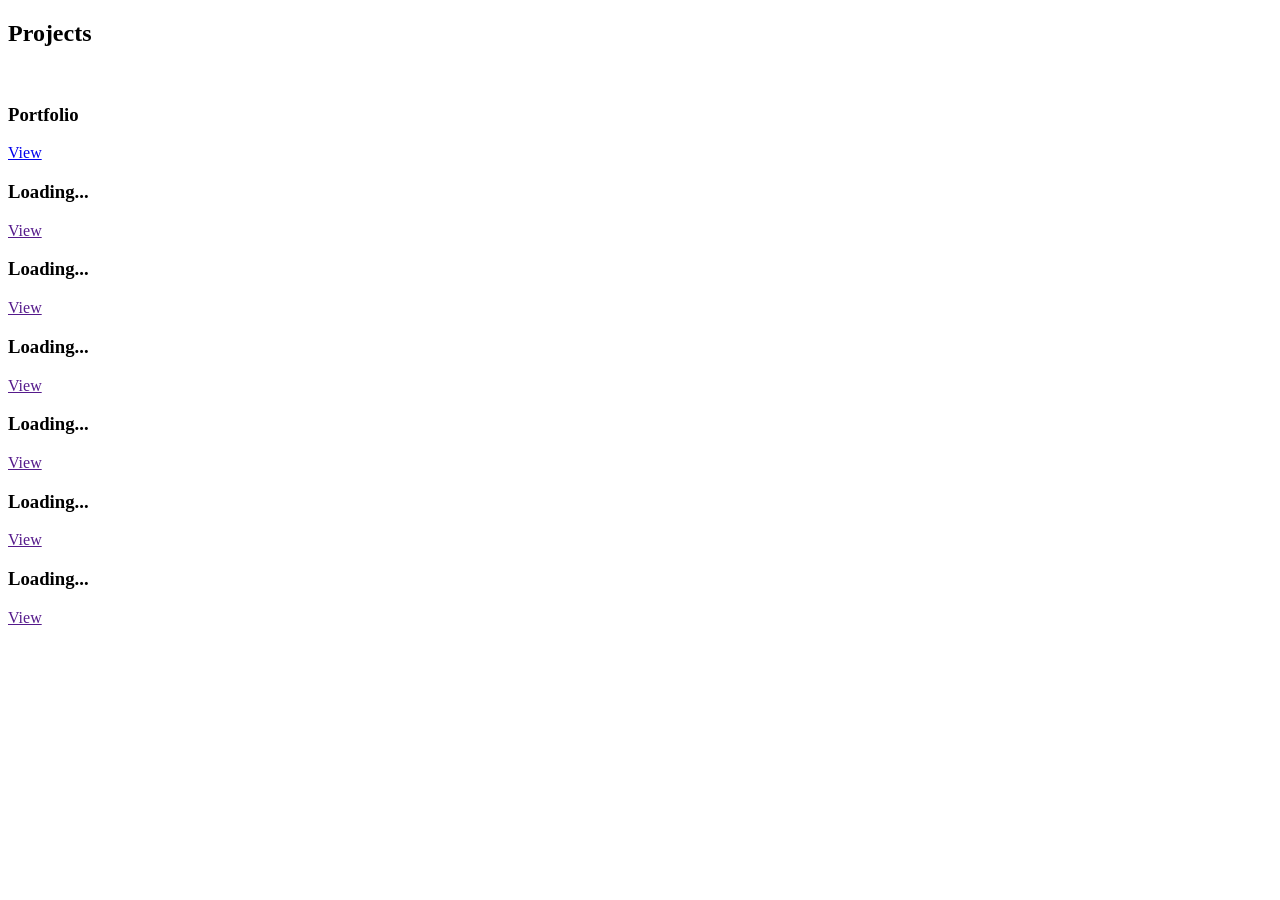
==== FILES/project index.html @ 70be8ee0 "Update project index.html" ====
<!DOCTYPE html>
<html>
    <head>
        <title>Projects</title>
        <link rel="stylesheet" href="project style.css">
    </head>
    <body>
        <h2>Projects</h2>
        <div class="container">
        <div class="card">
            <div class="portfolio">
                <img src="IMG/protfolio-img.png" alt="">
            </div>
            <h3>Portfolio</h3>
            <a href="../index.html">View</a>
        </div>
        <div class="card">
            <div class="image">
                <div class="Loading"></div>
            </div>
            <h3>Loading...</h3>
            <a href="">View</a>
        </div>
        <div class="card">
            <div class="image">
                <div class="Loading"></div>
            </div>
            <h3>Loading...</h3>
            <a href="">View</a>
        </div>
        <div class="card">
            <div class="image">
                <div class="Loading"></div>
            </div>
            <h3>Loading...</h3>
            <a href="">View</a>
        </div>
        <div class="card">
            <div class="image">
                <div class="Loading"></div>
            </div>
            <h3>Loading...</h3>
            <a href="">View</a>
        </div>
        <div class="card">
            <div class="image">
                <div class="Loading"></div>
            </div>
            <h3>Loading...</h3>
            <a href="">View</a>
        </div>
        <div class="card">
            <div class="image">
                <div class="Loading"></div>
            </div>
            <h3>Loading...</h3>
            <a href="">View</a>
        </div>

        </div>
    </body>
</html>
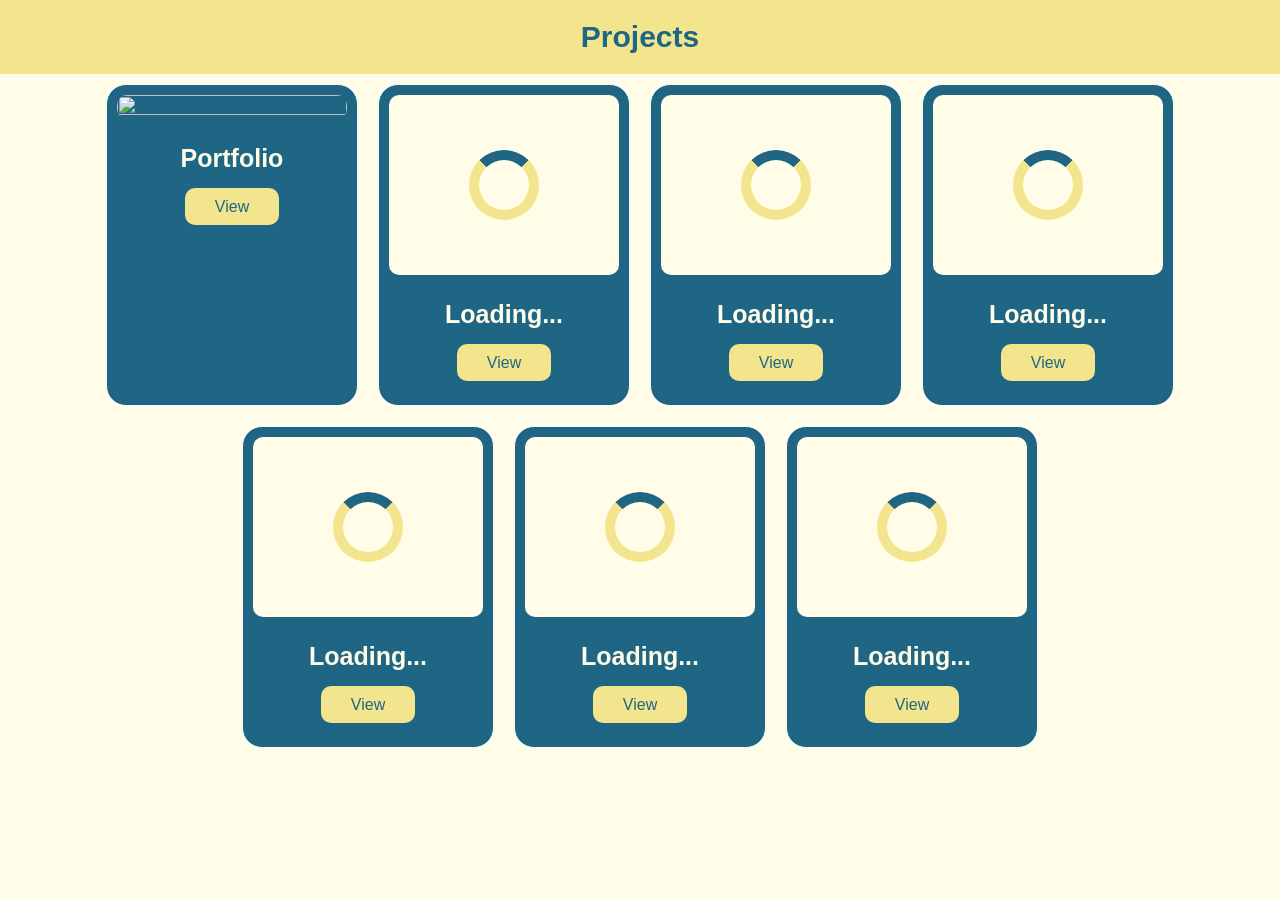
==== commit 6d4496cb: "Portfolio" ====
--- a/FILES/project index.html
+++ b/FILES/project index.html
@@ -9,7 +9,7 @@
         <div class="container">
         <div class="card">
             <div class="portfolio">
-                <img src="IMG/protfolio-img.png" alt="">
+                <img src="img/protfolio-img.png" alt="">
             </div>
             <h3>Portfolio</h3>
             <a href="../index.html">View</a>
@@ -59,4 +59,4 @@
 
         </div>
     </body>
-</html>
+</html>
--- a/FILES/project style.css
+++ b/FILES/project style.css
@@ -0,0 +1,95 @@
+:root{
+    --bg: #FFFCE8;
+    --bg-dark: #f3e58e;
+    --primary-color: #1E6684;
+    --primary-color-hover:#247BA0;
+    --secondary-color:#696773;
+    --secondary-color-hover:#8B8A93;    
+}
+body{
+    background-color: var(--bg);
+    margin: 0;
+    padding: 0;
+    font-family: 'Franklin Gothic Medium', 'Arial Narrow', Arial, sans-serif;
+}
+h2{
+    padding: 20px 0;
+    font-size: 30px;
+    text-align: center; 
+    color: var(--primary-color);
+    margin: 0;
+    background-color: var(--bg-dark);
+}
+.container{
+    justify-content: center;
+    display: flex;
+    flex-wrap: wrap;
+}
+.image{
+    width: 100%;
+    height: 180px;
+    background-color: var(--bg);
+    border-radius: 10px;
+
+}
+.card{
+    padding: 10px;
+    display: flex;
+    margin: 10px;
+    display: block;
+    width: 230px;
+    height: 300px;
+    border-radius: 20px;
+    background-color: var(--primary-color);
+    border: 1.5px solid white;
+    text-align: center;
+    transition: all 0.5s;
+}
+.card:hover{
+    box-shadow: 2px 2px 10px var(--bg-dark);
+    transform: translateY(-5px);
+}
+.card h3{
+    color: var(--bg);
+    font-size: 25px;
+}
+.card a{
+    background-color: var(--bg-dark);
+    padding: 10px 30px;
+    text-decoration: none;
+    border-radius: 10px;
+    color: var(--primary-color);
+}
+.card a:hover{
+    
+    background-color: var(--bg);
+}
+img{
+    width: 100%;
+    height: 100%;
+}
+.portfolio{
+    border-radius: 10px;
+    overflow: hidden;
+}
+.image{
+    display: flex;
+    align-items: center;
+    justify-content: center;
+}
+.image .Loading{
+    animation: rotate infinite 1s;
+    width:50px;
+    height: 50px;
+    border-radius: 100%;
+    border: 10px solid var(--bg-dark);
+    border-top: 10px solid var(--primary-color);
+}
+@keyframes rotate{
+    from{
+            transform: rotate(0deg);
+    }
+    to{
+            transform: rotate(360deg);
+    }
+}
